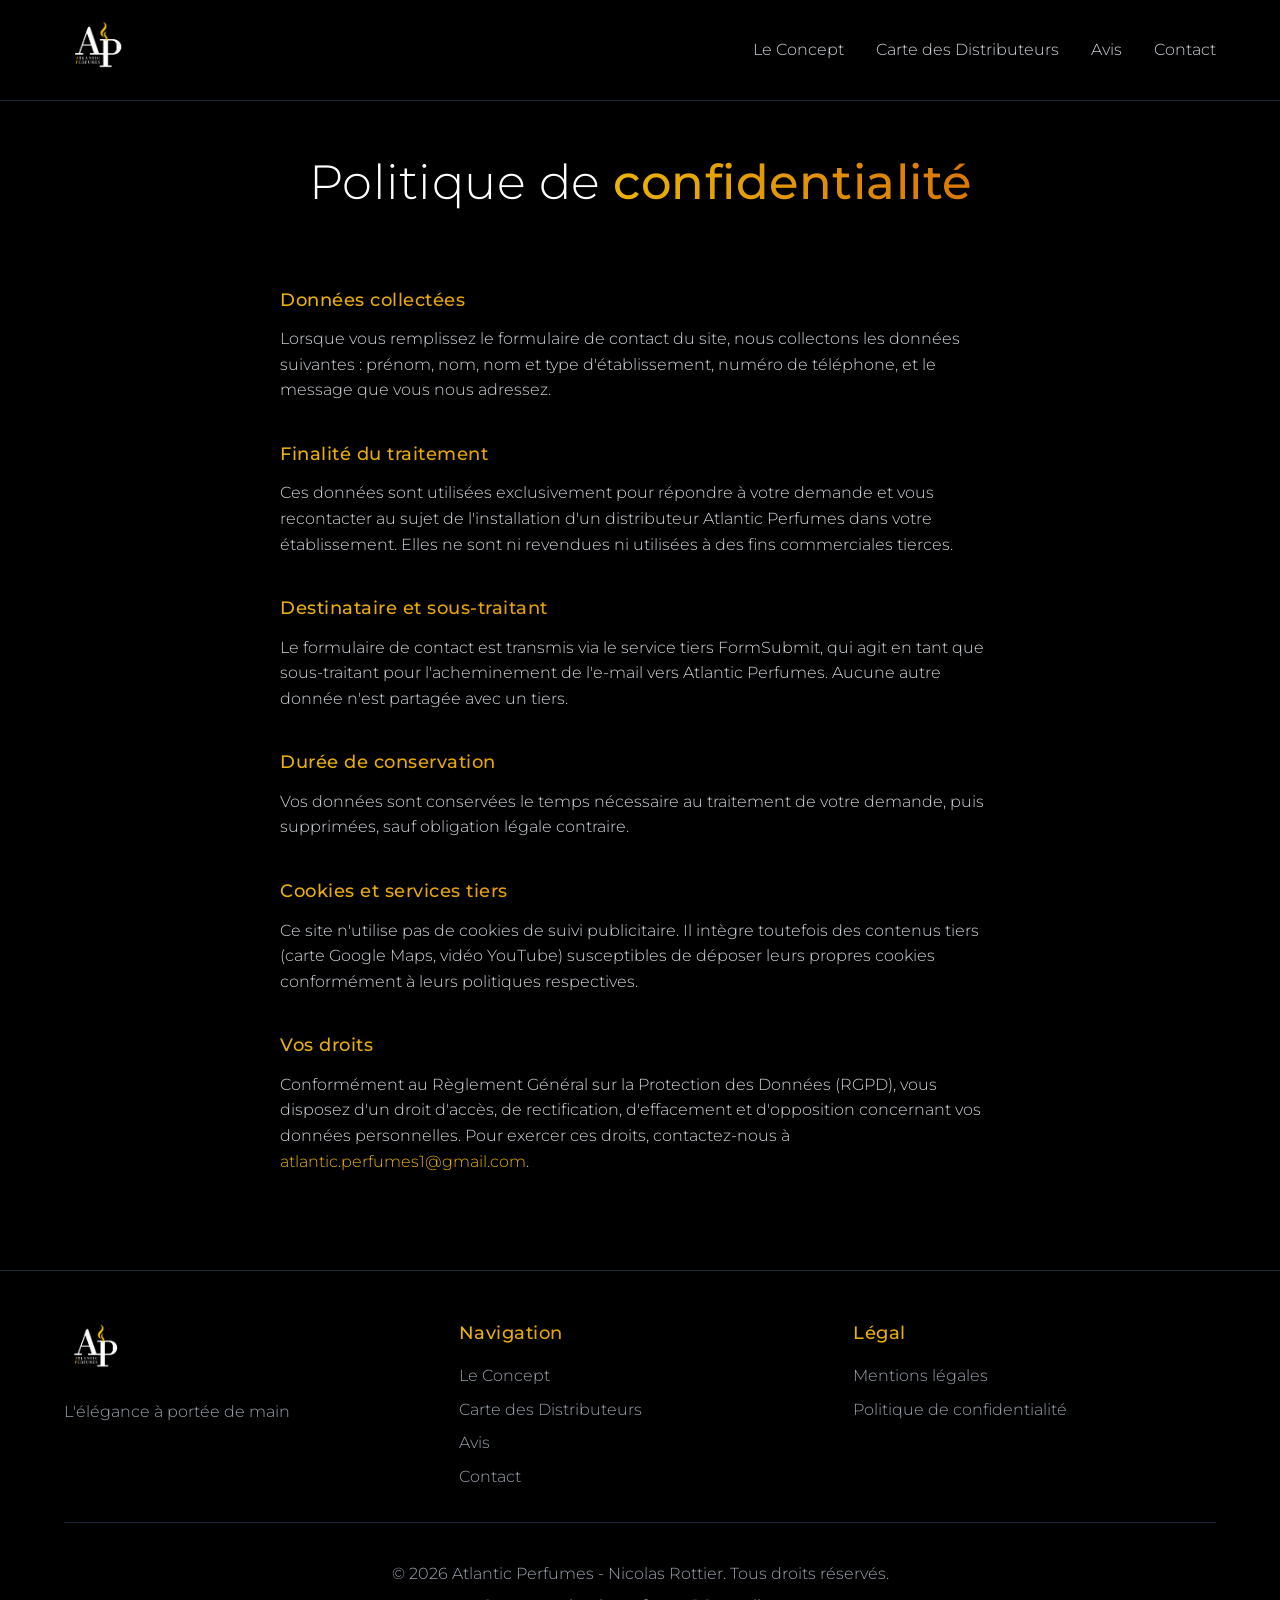
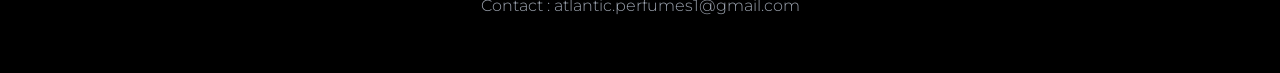
==== atlantic perfumes/confidentialite.html @ 33bc77ed "Add files via upload" ====
<!DOCTYPE html>
<html lang="fr">
<head>
    <meta charset="UTF-8">
    <meta name="viewport" content="width=device-width, initial-scale=1.0">
    <title>Politique de confidentialité - Atlantic Perfumes</title>
    <meta name="robots" content="noindex">

    <link rel="icon" type="image/jpeg" href="images/favicon.jpg">
    <link href="https://fonts.googleapis.com/css2?family=Montserrat:wght@300;400;500;600;700&display=swap" rel="stylesheet">
    <link rel="stylesheet" href="style_modern.css">
</head>
<body>
    <header class="site-header">
        <nav class="container">
            <a href="index.html" class="logo">
                <img src="images/logo-blanc.png" alt="Atlantic Perfumes">
            </a>
            <button class="nav-toggle" aria-label="Ouvrir le menu" aria-expanded="false">
                <svg xmlns="http://www.w3.org/2000/svg" width="24" height="24" viewBox="0 0 24 24" fill="none" stroke="currentColor" stroke-width="2" stroke-linecap="round" stroke-linejoin="round"><line x1="4" x2="20" y1="12" y2="12"></line><line x1="4" x2="20" y1="6" y2="6"></line><line x1="4" x2="20" y1="18" y2="18"></line></svg>
            </button>
            <ul class="nav-links">
                <li><a href="index.html#concept">Le Concept</a></li>
                <li><a href="index.html#carte">Carte des Distributeurs</a></li>
                <li><a href="index.html#avis">Avis</a></li>
                <li><a href="index.html#contact">Contact</a></li>
            </ul>
        </nav>
    </header>

    <main>
        <section class="section-black legal-section">
            <div class="container">
                <div class="section-heading">
                    <h2>Politique de <span class="gold">confidentialité</span></h2>
                </div>

                <div class="legal-content">
                    <h3 class="gold">Données collectées</h3>
                    <p>
                        Lorsque vous remplissez le formulaire de contact du site, nous collectons les données
                        suivantes : prénom, nom, nom et type d'établissement, numéro de téléphone, et le
                        message que vous nous adressez.
                    </p>

                    <h3 class="gold">Finalité du traitement</h3>
                    <p>
                        Ces données sont utilisées exclusivement pour répondre à votre demande et vous
                        recontacter au sujet de l'installation d'un distributeur Atlantic Perfumes dans votre
                        établissement. Elles ne sont ni revendues ni utilisées à des fins commerciales tierces.
                    </p>

                    <h3 class="gold">Destinataire et sous-traitant</h3>
                    <p>
                        Le formulaire de contact est transmis via le service tiers FormSubmit, qui agit en tant
                        que sous-traitant pour l'acheminement de l'e-mail vers Atlantic Perfumes. Aucune autre
                        donnée n'est partagée avec un tiers.
                    </p>

                    <h3 class="gold">Durée de conservation</h3>
                    <p>
                        Vos données sont conservées le temps nécessaire au traitement de votre demande, puis
                        supprimées, sauf obligation légale contraire.
                    </p>

                    <h3 class="gold">Cookies et services tiers</h3>
                    <p>
                        Ce site n'utilise pas de cookies de suivi publicitaire. Il intègre toutefois des contenus
                        tiers (carte Google Maps, vidéo YouTube) susceptibles de déposer leurs propres cookies
                        conformément à leurs politiques respectives.
                    </p>

                    <h3 class="gold">Vos droits</h3>
                    <p>
                        Conformément au Règlement Général sur la Protection des Données (RGPD), vous disposez
                        d'un droit d'accès, de rectification, d'effacement et d'opposition concernant vos données
                        personnelles. Pour exercer ces droits, contactez-nous à
                        <a href="mailto:atlantic.perfumes1@gmail.com">atlantic.perfumes1@gmail.com</a>.
                    </p>
                </div>
            </div>
        </section>
    </main>

    <footer>
        <div class="container">
            <div class="footer-grid">
                <div>
                    <img src="images/logo-blanc.png" alt="Atlantic Perfumes" class="footer-logo">
                    <p class="footer-tagline">L'élégance à portée de main</p>
                </div>
                <div>
                    <h3 class="gold">Navigation</h3>
                    <ul>
                        <li><a href="index.html#concept">Le Concept</a></li>
                        <li><a href="index.html#carte">Carte des Distributeurs</a></li>
                        <li><a href="index.html#avis">Avis</a></li>
                        <li><a href="index.html#contact">Contact</a></li>
                    </ul>
                </div>
                <div>
                    <h3 class="gold">Légal</h3>
                    <ul>
                        <li><a href="mentions-legales.html">Mentions légales</a></li>
                        <li><a href="confidentialite.html">Politique de confidentialité</a></li>
                    </ul>
                </div>
            </div>
            <div class="footer-bottom">
                <p>&copy; 2026 Atlantic Perfumes - Nicolas Rottier. Tous droits réservés.</p>
                <p>Contact : atlantic.perfumes1@gmail.com</p>
            </div>
        </div>
    </footer>

    <script src="script_modern.js"></script>
</body>
</html>
---- atlantic perfumes/style_modern.css ----
:root {
    --black: #000000;
    --card-dark: #111827;
    --card-darker: #1f2937;
    --border-dark: #374151;
    --gray-300: #d1d5db;
    --gray-400: #9ca3af;
    --gray-500: #6b7280;
    --gray-800: #1f2937;
    --gold: #eab308;
    --gold-dark: #ca8a04;
    --amber: #d97706;
    --white: #ffffff;
    --fly-x: 320px;
}

* {
    box-sizing: border-box;
}

html {
    scroll-behavior: smooth;
    scroll-padding-top: 90px;
    overflow-x: hidden;
}

@media (prefers-reduced-motion: reduce) {
    html {
        scroll-behavior: auto;
    }
}

body {
    font-family: 'Montserrat', sans-serif;
    margin: 0;
    line-height: 1.6;
    background: var(--black);
    color: var(--gray-300);
    font-weight: 300;
    overflow-x: hidden;
}

h1, h2, h3 {
    color: var(--white);
    letter-spacing: 0.5px;
    font-weight: 300;
    margin: 0;
}

a {
    text-decoration: none;
}

.gold {
    background: linear-gradient(90deg, var(--gold) 0%, var(--amber) 100%);
    -webkit-background-clip: text;
    background-clip: text;
    color: transparent;
    font-weight: 500;
}

.accent {
    color: var(--gold);
    font-weight: 500;
}

.container {
    max-width: 1200px;
    margin: auto;
    padding: 0 1.5rem;
}

/* Header */
.site-header {
    position: fixed;
    top: 0;
    left: 0;
    right: 0;
    z-index: 1000;
    background: rgba(0, 0, 0, 0.95);
    backdrop-filter: blur(10px);
    border-bottom: 1px solid var(--gray-800);
}

.site-header nav {
    display: flex;
    align-items: center;
    justify-content: space-between;
    padding: 1rem 1.5rem;
}

.logo img {
    height: 60px;
    width: auto;
    object-fit: contain;
}

.nav-toggle {
    display: none;
    background: none;
    border: none;
    color: var(--gold);
    cursor: pointer;
    padding: 0.25rem;
}

.nav-links {
    list-style: none;
    display: flex;
    gap: 2rem;
    margin: 0;
    padding: 0;
}

.nav-links a {
    color: var(--gray-300);
    font-weight: 300;
    transition: color 0.3s ease;
}

.nav-links a:hover {
    color: var(--gold);
}

/* Hero */
.hero {
    position: relative;
    height: 100vh;
    background-size: cover;
    background-position: center;
    display: flex;
    align-items: flex-end;
    justify-content: flex-end;
}

.hero::before {
    content: '';
    position: absolute;
    inset: 0;
    background: linear-gradient(to bottom, rgba(0,0,0,0.4), rgba(0,0,0,0.2) 40%, rgba(0,0,0,0.7));
}

.hero-content {
    position: relative;
    z-index: 2;
    max-width: 24rem;
    text-align: right;
    padding: 0 2rem 5rem;
}

.hero h1 {
    font-size: clamp(1.5rem, 3vw, 2.5rem);
    color: var(--white);
    margin-bottom: 1.5rem;
    text-shadow: 0 2px 12px rgba(0,0,0,0.5);
}

.scroll-indicator {
    position: absolute;
    bottom: 2rem;
    left: 50%;
    transform: translateX(-50%);
    z-index: 2;
    color: rgba(255, 255, 255, 0.6);
    animation: bounce 2s infinite;
}

@keyframes bounce {
    0%, 100% { transform: translate(-50%, 0); }
    50% { transform: translate(-50%, 10px); }
}

/* Buttons */
.btn-primary {
    background: linear-gradient(90deg, var(--gold) 0%, var(--amber) 100%);
    color: var(--black);
    padding: 1rem 2rem;
    border: none;
    border-radius: 999px;
    font-weight: 500;
    font-size: 1rem;
    cursor: pointer;
    display: inline-block;
    transition: transform 0.3s ease, box-shadow 0.3s ease;
}

.btn-primary:hover {
    transform: translateY(-2px) scale(1.03);
    box-shadow: 0 0 25px rgba(234, 179, 8, 0.5);
}

.btn-block {
    width: 100%;
    text-align: center;
}

/* Sections */
.section-black {
    background: var(--black);
    padding: 6rem 0;
}

.section-heading {
    text-align: center;
    margin-bottom: 4rem;
}

.section-heading h2 {
    font-size: clamp(2rem, 4vw, 3rem);
    margin-bottom: 1.5rem;
}

.lead {
    font-size: 1.25rem;
    color: var(--gray-300);
    max-width: 45rem;
    margin: 0 auto;
}

.lead-lg {
    font-size: clamp(1.4rem, 2.5vw, 1.9rem);
    color: var(--gray-300);
    margin-bottom: 1rem;
}

.lead-sub {
    font-size: 1.25rem;
    color: var(--gray-400);
}

/* Concept card */
.concept-card {
    max-width: 56rem;
    margin: 0 auto 4rem;
    background: linear-gradient(135deg, var(--card-dark), var(--card-darker));
    border: 1px solid rgba(202, 138, 4, 0.3);
    border-radius: 1.5rem;
    padding: 2.5rem;
    box-shadow: 0 0 40px rgba(234, 179, 8, 0.08);
    display: flex;
    flex-direction: column;
    gap: 1.5rem;
}

.concept-card p {
    font-size: 1.1rem;
    margin: 0;
}

.icon-badge {
    width: 3rem;
    height: 3rem;
    background: linear-gradient(135deg, var(--gold), var(--amber));
    border-radius: 999px;
    display: flex;
    align-items: center;
    justify-content: center;
    color: var(--black);
    flex-shrink: 0;
}

.pill-row {
    display: flex;
    flex-wrap: wrap;
    justify-content: center;
    gap: 1rem;
    margin-top: 2rem;
}

.pill {
    padding: 0.75rem 1.5rem;
    background: var(--black);
    border: 2px solid var(--gold-dark);
    color: var(--gold);
    border-radius: 999px;
    font-weight: 500;
    transition: all 0.3s ease;
    cursor: default;
}

.pill:hover {
    background: linear-gradient(90deg, var(--gold), var(--amber));
    color: var(--black);
}

/* Concept gallery */
.concept-gallery {
    max-width: 56rem;
    margin: 0 auto 4rem;
    display: grid;
    grid-template-columns: 1fr 1fr;
    gap: 1.5rem;
}

.concept-gallery img {
    width: 100%;
    height: 18rem;
    object-fit: cover;
    border-radius: 1rem;
    border: 1px solid rgba(202, 138, 4, 0.3);
    box-shadow: 0 0 40px rgba(234, 179, 8, 0.08);
}

/* Video */
.video-wrap {
    max-width: 24rem;
    margin: 0 auto 4rem;
}

.video-frame {
    aspect-ratio: 9 / 16;
    background: var(--black);
    border: 1px solid rgba(202, 138, 4, 0.3);
    border-radius: 1rem;
    box-shadow: 0 0 40px rgba(234, 179, 8, 0.08);
    overflow: hidden;
}

.video-frame iframe,
.video-frame video {
    width: 100%;
    height: 100%;
    border: none;
    object-fit: cover;
}

.video-gallery {
    max-width: 32rem;
    margin: 0 auto 4rem;
    display: grid;
    grid-template-columns: 1fr 1fr;
    gap: 1.5rem;
}

/* Features grid */
.features-grid {
    display: grid;
    grid-template-columns: repeat(3, 1fr);
    gap: 2rem;
    max-width: 60rem;
    margin: 0 auto;
    text-align: center;
}

.feature .icon-badge {
    width: 4rem;
    height: 4rem;
    border-radius: 1rem;
    margin: 0 auto 1rem;
}

.feature h3 {
    font-size: 1.25rem;
}

/* Map */
.map-frame {
    max-width: 60rem;
    margin: 0 auto;
    aspect-ratio: 16 / 10;
    border: 1px solid rgba(202, 138, 4, 0.3);
    border-radius: 1.5rem;
    box-shadow: 0 0 40px rgba(234, 179, 8, 0.08);
    overflow: hidden;
}

.map-frame iframe {
    width: 100%;
    height: 100%;
    border: none;
}

.map-legend {
    display: flex;
    flex-wrap: wrap;
    justify-content: center;
    gap: 2rem;
    margin: 1.5rem auto 0;
    max-width: 60rem;
}

.legend-item {
    display: flex;
    align-items: center;
    gap: 0.6rem;
    color: var(--gray-300);
    font-size: 0.95rem;
}

.legend-dot {
    width: 0.75rem;
    height: 0.75rem;
    border-radius: 50%;
    background: linear-gradient(135deg, var(--gold), var(--amber));
    box-shadow: 0 0 8px rgba(234, 179, 8, 0.6);
    flex-shrink: 0;
}


/* Testimonial */
.testimonial-wrap {
    max-width: 32rem;
    margin: 0 auto;
    display: flex;
    flex-direction: column;
    align-items: flex-start;
}

.testimonial-wrap + .testimonial-wrap {
    margin-top: 2rem;
}

.testimonial-bubble {
    position: relative;
    background: linear-gradient(135deg, var(--card-dark), var(--card-darker));
    border: 1px solid rgba(202, 138, 4, 0.3);
    border-radius: 1.25rem 1.25rem 1.25rem 0.25rem;
    padding: 1.5rem 1.75rem;
    box-shadow: 0 0 40px rgba(234, 179, 8, 0.08);
}

.testimonial-bubble p {
    margin: 0;
    font-size: 1.1rem;
    color: var(--white);
}

.testimonial-author {
    margin-top: 1rem;
    margin-left: 0.5rem;
    display: flex;
    align-items: center;
    gap: 0.6rem;
    color: var(--gray-400);
    font-size: 0.95rem;
}

.partner-logos {
    margin-top: 3rem;
    display: flex;
    flex-wrap: wrap;
    justify-content: center;
    align-items: center;
    gap: 1.5rem;
}

.partner-logo-badge {
    height: 5rem;
    padding: 0.75rem 1.5rem;
    display: flex;
    align-items: center;
    justify-content: center;
    background: linear-gradient(135deg, var(--card-dark), var(--card-darker));
    border: 1px solid rgba(202, 138, 4, 0.3);
    border-radius: 1rem;
    box-shadow: 0 0 30px rgba(234, 179, 8, 0.08);
    transition: transform 0.3s ease;
}

.partner-logo-badge:hover {
    transform: translateY(-2px);
}

.partner-logo-badge img {
    max-height: 100%;
    max-width: 11rem;
    width: auto;
    object-fit: contain;
}

/* Contact */
.contact-grid {
    display: grid;
    grid-template-columns: 1fr 1fr;
    gap: 3rem;
    align-items: start;
    max-width: 70rem;
    margin: 0 auto;
}

.offer-card {
    background: linear-gradient(135deg, var(--card-dark), var(--card-darker));
    border: 1px solid rgba(202, 138, 4, 0.3);
    border-radius: 1.5rem;
    padding: 2.5rem;
    box-shadow: 0 0 40px rgba(234, 179, 8, 0.08);
}

.offer-card h3 {
    font-size: 1.5rem;
    margin-bottom: 1.5rem;
}

.offer-list {
    list-style: none;
    margin: 0;
    padding: 0;
    display: flex;
    flex-direction: column;
    gap: 1rem;
}

.offer-list li {
    display: flex;
    align-items: flex-start;
    gap: 0.75rem;
}

.offer-list svg {
    color: var(--gold);
    flex-shrink: 0;
    margin-top: 0.2rem;
}

.offer-list span {
    font-size: 1.05rem;
}

.contact-form {
    display: flex;
    flex-direction: column;
    gap: 1.5rem;
}

.form-row {
    display: grid;
    grid-template-columns: 1fr 1fr;
    gap: 1.5rem;
}

.form-field label {
    display: block;
    font-size: 0.9rem;
    color: var(--gray-300);
    margin-bottom: 0.5rem;
}

.input-icon {
    position: relative;
}

.input-icon svg {
    position: absolute;
    left: 0.9rem;
    top: 50%;
    transform: translateY(-50%);
    color: var(--gray-500);
}

.input-icon input,
.input-icon select,
textarea {
    width: 100%;
    padding: 0.9rem 1rem 0.9rem 2.75rem;
    background: var(--card-dark);
    border: 1px solid var(--border-dark);
    border-radius: 0.5rem;
    color: var(--white);
    font-family: 'Montserrat', sans-serif;
    font-weight: 300;
    font-size: 1rem;
}

.input-icon select {
    appearance: none;
    cursor: pointer;
}

.input-icon select option {
    background: var(--card-dark);
    color: var(--white);
}

textarea {
    padding-left: 1rem;
    min-height: 8rem;
    resize: vertical;
}

.input-icon input:focus,
.input-icon select:focus,
textarea:focus {
    outline: none;
    border-color: var(--gold);
}

.form-privacy {
    display: flex;
    align-items: flex-start;
    gap: 0.75rem;
}

.form-privacy input {
    margin-top: 0.2rem;
    width: 1.1rem;
    height: 1.1rem;
    accent-color: var(--gold-dark);
}

.form-privacy label {
    font-size: 0.85rem;
    color: var(--gray-400);
}

.form-privacy a {
    color: var(--gold);
}

.form-privacy a:hover {
    text-decoration: underline;
}

.form-status {
    margin: 0;
    font-size: 0.9rem;
    min-height: 1.2em;
    text-align: center;
}

.form-status.success {
    color: var(--gold);
}

.form-status.error {
    color: #f87171;
}

.btn-primary:disabled {
    opacity: 0.7;
    cursor: not-allowed;
}

/* Legal pages */
.legal-section {
    padding-top: 9rem;
}

.legal-content {
    max-width: 45rem;
    margin: 0 auto;
    display: flex;
    flex-direction: column;
    gap: 0.75rem;
}

.legal-content h3 {
    font-size: 1.15rem;
    margin-top: 1.5rem;
}

.legal-content h3:first-child {
    margin-top: 0;
}

.legal-content p {
    margin: 0;
}

.legal-content a {
    color: var(--gold);
}

.legal-content a:hover {
    text-decoration: underline;
}

/* Footer */
footer {
    background: var(--black);
    border-top: 1px solid var(--gray-800);
    padding: 3rem 0;
}

.footer-grid {
    display: grid;
    grid-template-columns: repeat(3, 1fr);
    gap: 2rem;
    margin-bottom: 2rem;
}

.footer-logo {
    height: 3.5rem;
    width: auto;
    object-fit: contain;
    margin-bottom: 1rem;
}

.footer-tagline {
    color: var(--gray-400);
    margin: 0;
}

footer h3 {
    font-size: 1.1rem;
    font-weight: 400;
    margin-bottom: 1rem;
}

footer ul {
    list-style: none;
    margin: 0;
    padding: 0;
    display: flex;
    flex-direction: column;
    gap: 0.5rem;
}

footer ul a {
    color: var(--gray-400);
    transition: color 0.3s ease;
}

footer ul a:hover {
    color: var(--gold);
}

.footer-bottom {
    border-top: 1px solid var(--gray-800);
    padding-top: 2rem;
    text-align: center;
    color: var(--gray-400);
}

.footer-bottom p {
    margin: 0.4rem 0;
}

/* Scroll fade-in animation */
.fade-in {
    opacity: 0;
    transform: translateX(var(--fly-x)) scale(0.68);
    filter: blur(28px);
    transition: opacity 1.7s cubic-bezier(0.16, 1, 0.3, 1),
                transform 1.7s cubic-bezier(0.16, 1, 0.3, 1),
                filter 1.7s cubic-bezier(0.16, 1, 0.3, 1);
    will-change: transform, opacity, filter;
}

.fade-in.visible {
    opacity: 1;
    transform: translateX(0) scale(1);
    filter: blur(0);
}

/* Staggered cascade for grouped elements */
.pill-row .pill,
.features-grid .feature {
    transition-delay: calc(var(--stagger-index, 0) * 0.22s);
}

.pill-row .pill:nth-child(1),
.features-grid .feature:nth-child(1) { --stagger-index: 0; }

.pill-row .pill:nth-child(2),
.features-grid .feature:nth-child(2) { --stagger-index: 1; }

.pill-row .pill:nth-child(3),
.features-grid .feature:nth-child(3) { --stagger-index: 2; }

.pill-row .pill:nth-child(4) { --stagger-index: 3; }

@media (prefers-reduced-motion: reduce) {
    .fade-in {
        transform: none;
        filter: none;
        transition: opacity 0.4s ease;
        transition-delay: 0s !important;
    }
}

/* Responsive */
@media (max-width: 900px) {
    .contact-grid {
        grid-template-columns: 1fr;
    }

    .features-grid {
        grid-template-columns: 1fr;
    }

    .concept-gallery {
        grid-template-columns: 1fr;
    }

    .footer-grid {
        grid-template-columns: 1fr;
        text-align: center;
    }
}

@media (max-width: 768px) {
    .nav-toggle {
        display: block;
    }

    .nav-links {
        position: absolute;
        top: 100%;
        left: 0;
        right: 0;
        flex-direction: column;
        background: rgba(0, 0, 0, 0.98);
        padding: 1.5rem;
        gap: 1.25rem;
        border-bottom: 1px solid var(--gray-800);
        display: none;
    }

    .nav-links.open {
        display: flex;
    }

    .form-row {
        grid-template-columns: 1fr;
    }

    .hero-content {
        max-width: 100%;
        text-align: right;
    }

    .map-frame {
        aspect-ratio: 3 / 4;
    }
}

@media (max-width: 480px) {
    .concept-gallery img {
        height: 14rem;
    }

    .video-gallery {
        grid-template-columns: 1fr;
        max-width: 14rem;
    }

    .testimonial-bubble {
        padding: 1.25rem 1.5rem;
    }

    .partner-logos {
        gap: 1rem;
    }

    .partner-logo-badge {
        height: 3.75rem;
        padding: 0.5rem 1rem;
    }

    .partner-logo-badge img {
        max-width: 8rem;
    }
}
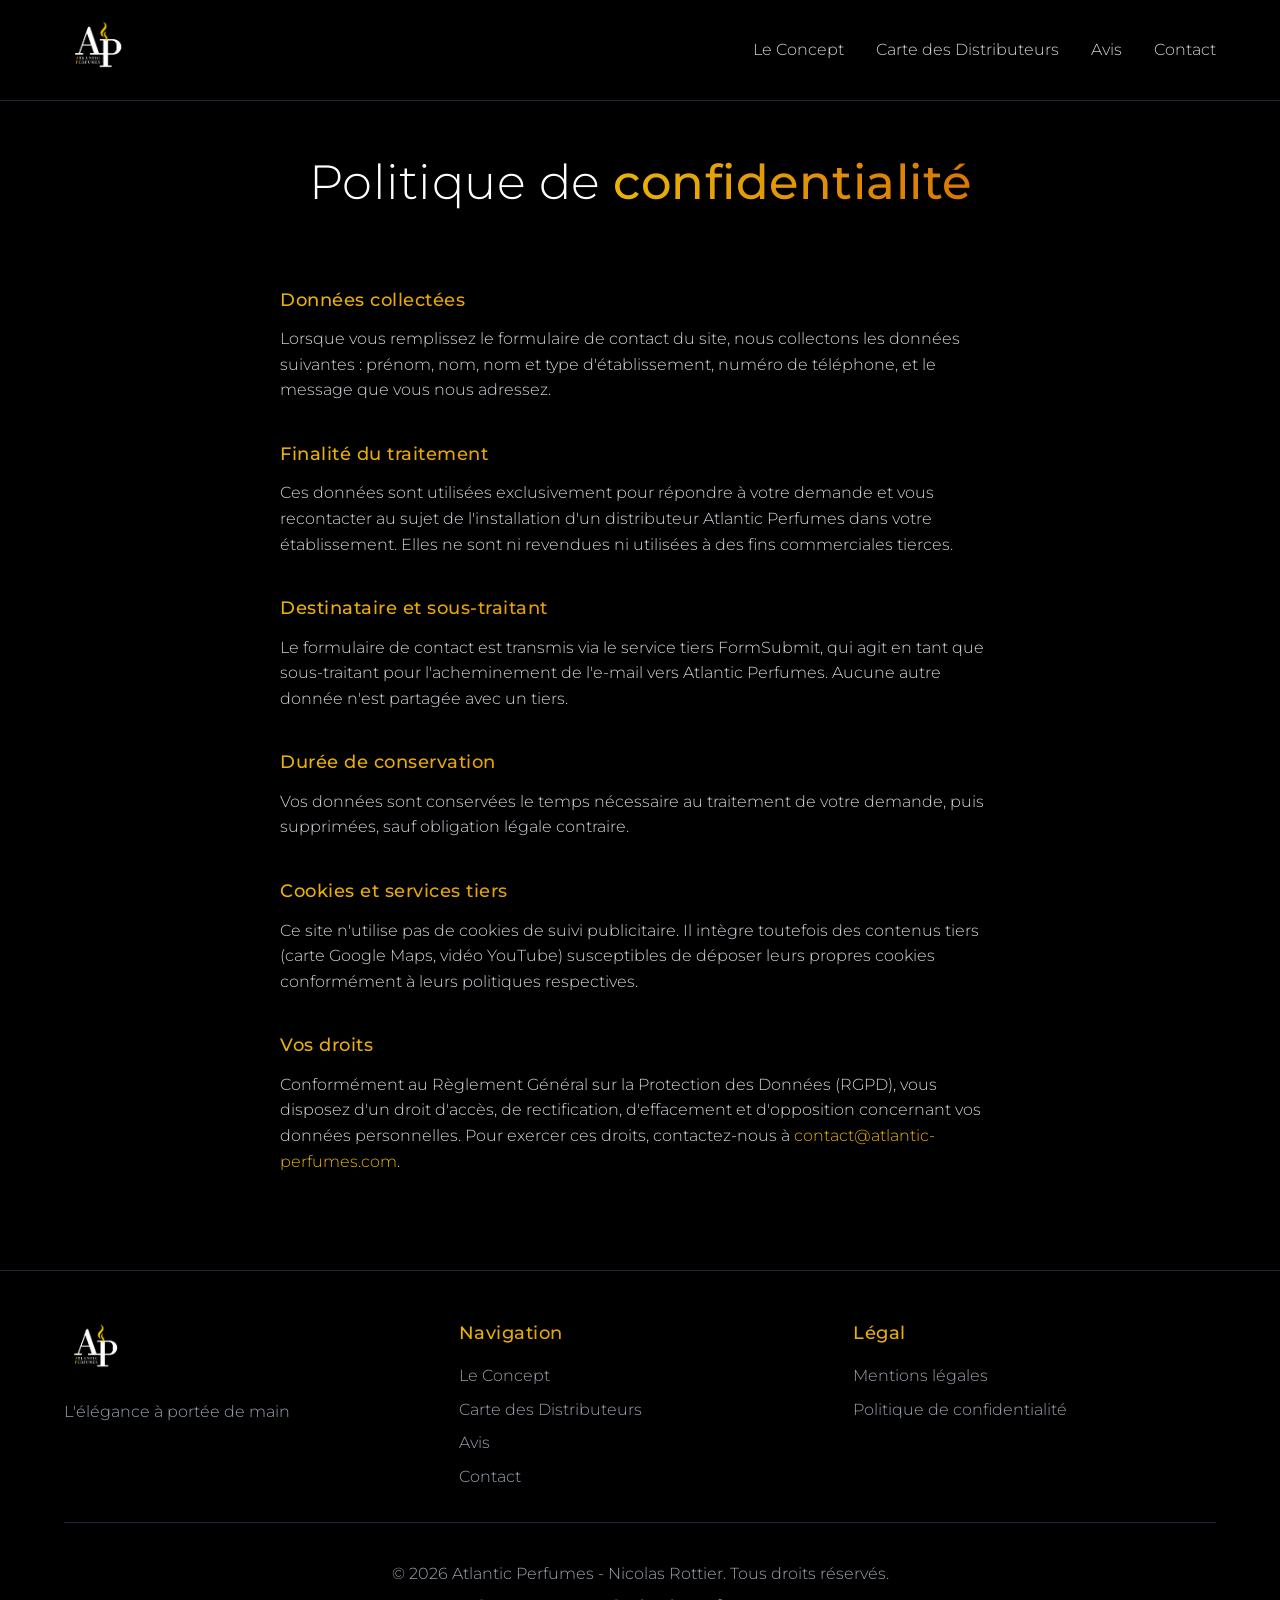
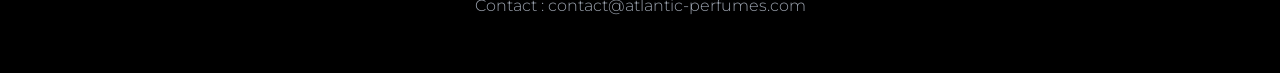
==== commit 1981ff53: "Add files via upload" ====
--- a/atlantic perfumes/confidentialite.html
+++ b/atlantic perfumes/confidentialite.html
@@ -75,7 +75,7 @@
                         Conformément au Règlement Général sur la Protection des Données (RGPD), vous disposez
                         d'un droit d'accès, de rectification, d'effacement et d'opposition concernant vos données
                         personnelles. Pour exercer ces droits, contactez-nous à
-                        <a href="mailto:atlantic.perfumes1@gmail.com">atlantic.perfumes1@gmail.com</a>.
+                        <a href="mailto:contact@atlantic-perfumes.com">contact@atlantic-perfumes.com</a>.
                     </p>
                 </div>
             </div>
@@ -108,7 +108,7 @@
             </div>
             <div class="footer-bottom">
                 <p>&copy; 2026 Atlantic Perfumes - Nicolas Rottier. Tous droits réservés.</p>
-                <p>Contact : atlantic.perfumes1@gmail.com</p>
+                <p>Contact : contact@atlantic-perfumes.com</p>
             </div>
         </div>
     </footer>
--- a/atlantic perfumes/style_modern.css
+++ b/atlantic perfumes/style_modern.css
@@ -283,6 +283,44 @@
     color: var(--black);
 }
 
+/* Practical info (price / payment) */
+.practical-info {
+    display: flex;
+    flex-wrap: wrap;
+    justify-content: center;
+    gap: 1.5rem;
+    max-width: 40rem;
+    margin: 0 auto 4rem;
+}
+
+.practical-item {
+    display: flex;
+    align-items: center;
+    gap: 1rem;
+    background: linear-gradient(135deg, var(--card-dark), var(--card-darker));
+    border: 1px solid rgba(202, 138, 4, 0.3);
+    border-radius: 1rem;
+    padding: 1.1rem 1.75rem;
+    box-shadow: 0 0 30px rgba(234, 179, 8, 0.08);
+}
+
+.practical-item .icon-badge {
+    flex-shrink: 0;
+}
+
+.practical-label {
+    display: block;
+    font-size: 0.85rem;
+    color: var(--gray-400);
+}
+
+.practical-value {
+    display: block;
+    font-size: 1.1rem;
+    color: var(--white);
+    font-weight: 500;
+}
+
 /* Concept gallery */
 .concept-gallery {
     max-width: 56rem;
@@ -351,6 +389,13 @@
 
 .feature h3 {
     font-size: 1.25rem;
+    margin-bottom: 0.5rem;
+}
+
+.feature p {
+    font-size: 0.95rem;
+    color: var(--gray-400);
+    margin: 0;
 }
 
 /* Map */
@@ -504,6 +549,20 @@
     display: flex;
     align-items: flex-start;
     gap: 0.75rem;
+}
+
+.offer-highlight {
+    background: rgba(234, 179, 8, 0.08);
+    border: 1px solid rgba(202, 138, 4, 0.4);
+    border-radius: 0.75rem;
+    padding: 0.9rem 1rem;
+    margin: -0.2rem -0.2rem 0.4rem;
+}
+
+.offer-highlight span {
+    font-size: 1.1rem;
+    font-weight: 500;
+    color: var(--white);
 }
 
 .offer-list svg {
